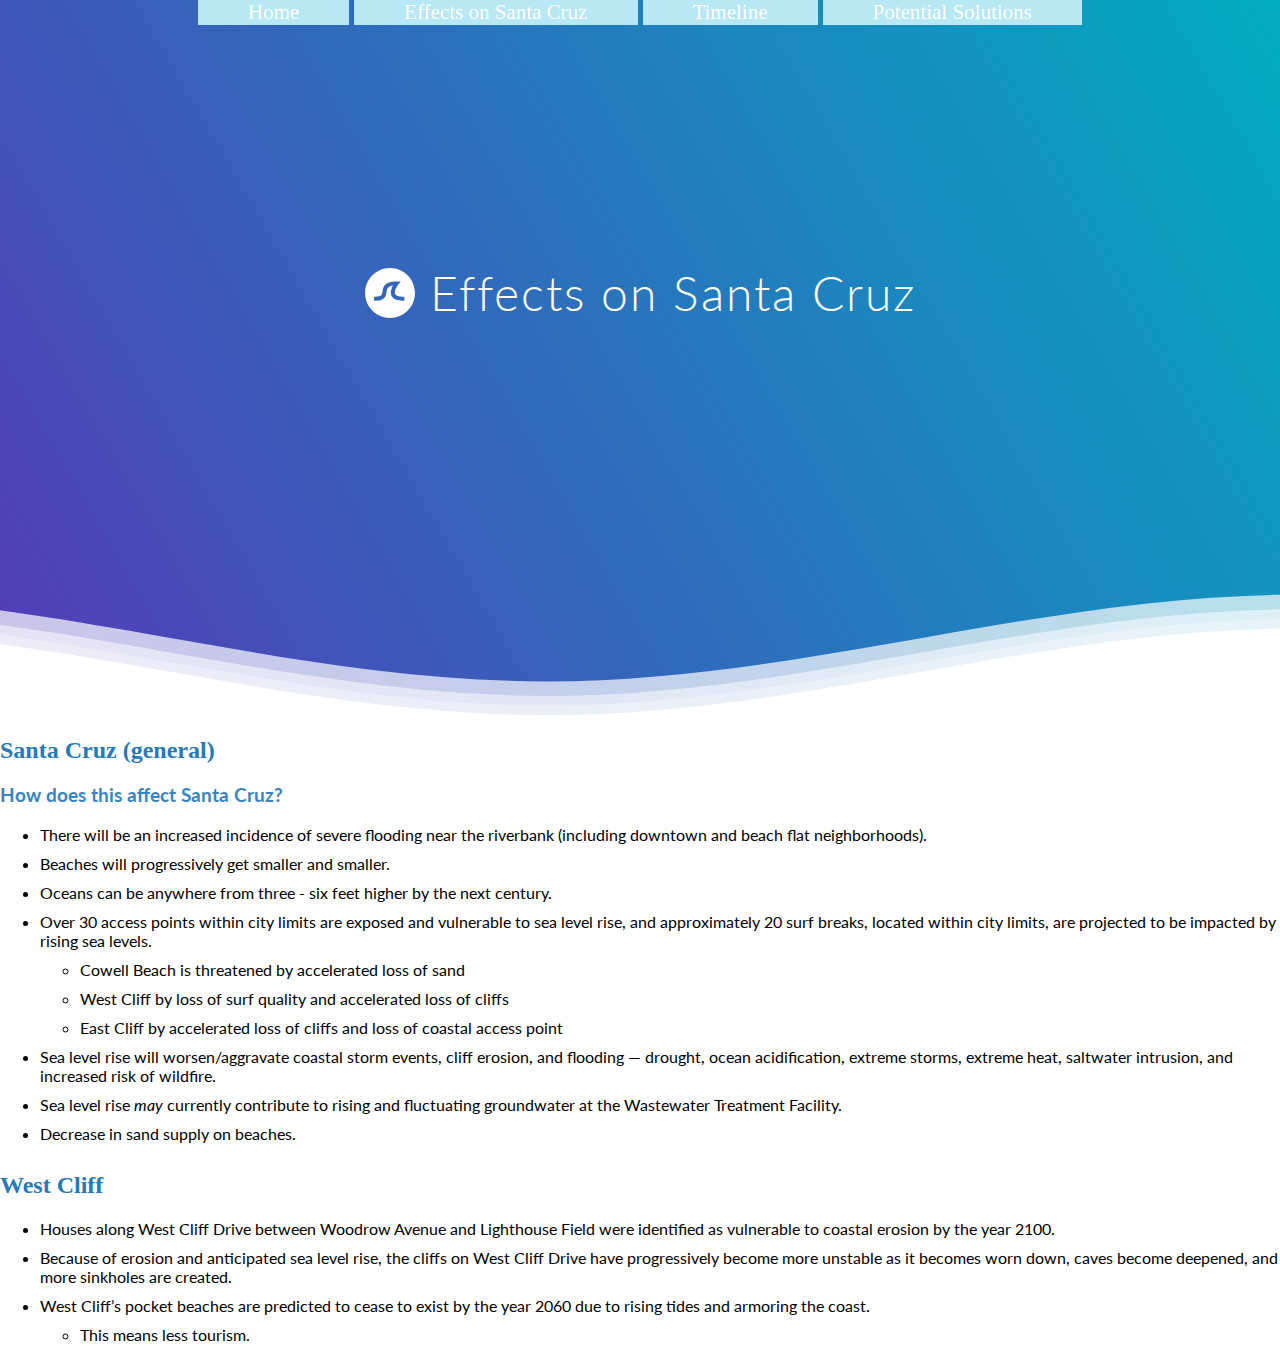
==== effects/index.html @ d3c3b363 "added effects page" ====
<!DOCTYPE html>
<html>
<head>
	<title>Effects on Santa Cruz</title>
			<link rel="stylesheet" type="text/css" href="css/effects.css">
</head>
<body>
    <!--Hey! This is the original version
  of Simple CSS Waves-->

  <div class="header">

  <!--Content before waves-->
  <div class="inner-header flex">
  <!--Just the logo.. Don't mind this-->
  <svg version="1.1" class="logo" baseProfile="tiny" id="Layer_1" xmlns="http://www.w3.org/2000/svg"
  xmlns:xlink="http://www.w3.org/1999/xlink" x="0px" y="0px" viewBox="0 0 500 500" xml:space="preserve">
  <path fill="#FFFFFF" stroke="#000000" stroke-width="10" stroke-miterlimit="10" d="M57,283" />
  <g><path fill="#fff"
  d="M250.4,0.8C112.7,0.8,1,112.4,1,250.2c0,137.7,111.7,249.4,249.4,249.4c137.7,0,249.4-111.7,249.4-249.4
  C499.8,112.4,388.1,0.8,250.4,0.8z M383.8,326.3c-62,0-101.4-14.1-117.6-46.3c-17.1-34.1-2.3-75.4,13.2-104.1
  c-22.4,3-38.4,9.2-47.8,18.3c-11.2,10.9-13.6,26.7-16.3,45c-3.1,20.8-6.6,44.4-25.3,62.4c-19.8,19.1-51.6,26.9-100.2,24.6l1.8-39.7		c35.9,1.6,59.7-2.9,70.8-13.6c8.9-8.6,11.1-22.9,13.5-39.6c6.3-42,14.8-99.4,141.4-99.4h41L333,166c-12.6,16-45.4,68.2-31.2,96.2	c9.2,18.3,41.5,25.6,91.2,24.2l1.1,39.8C390.5,326.2,387.1,326.3,383.8,326.3z" />
  </g>
  </svg>
  <h1>Effects on Santa Cruz</h1>
  </div>

  <!--Waves Container-->
  <div>
  <svg class="waves" xmlns="http://www.w3.org/2000/svg" xmlns:xlink="http://www.w3.org/1999/xlink"
  viewBox="0 24 150 28" preserveAspectRatio="none" shape-rendering="auto">
  <defs>
  <path id="gentle-wave" d="M-160 44c30 0 58-18 88-18s 58 18 88 18 58-18 88-18 58 18 88 18 v44h-352z" />
  </defs>
  <g class="parallax">
  <use xlink:href="#gentle-wave" x="48" y="0" fill="rgba(255,255,255,0.7" />
  <use xlink:href="#gentle-wave" x="48" y="3" fill="rgba(255,255,255,0.5)" />
  <use xlink:href="#gentle-wave" x="48" y="5" fill="rgba(255,255,255,0.3)" />
  <use xlink:href="#gentle-wave" x="48" y="7" fill="#fff" />
  </g>
  </svg>
  </div>
  <!--Waves end-->

  </div>
  <!--Header ends-->
	<ul id = "navigation-bar">
		<li><a href ="../index.html">Home</a></li>
		<li><a href ="../effects/index.html">Effects on Santa Cruz</a></li>
		<li><a href ="../timeline/index.html">Timeline</a></li>
		<li><a href ="../solutions/index.html">Potential Solutions</a></li>

	</ul>
  <div id="general">
    <h2>Santa Cruz (general)</h2>
    <h3>How does this affect Santa Cruz?</h3>
    <ul>
      <li>There will be an increased incidence of severe flooding near the riverbank (including downtown and beach flat neighborhoods).</li>
      <li>Beaches will progressively get smaller and smaller.</li>
      <li>Oceans can be anywhere from three - six feet higher by the next century.</li>
      <li>Over 30 access points within city limits are exposed and vulnerable to sea level rise, and approximately 20 surf breaks, located within city limits, are projected to be impacted by rising sea levels.</li>
        <ul>
          <li>Cowell Beach is threatened by accelerated loss of sand</li>
          <li>West Cliff by loss of surf quality and accelerated loss of cliffs</li>
          <li>East Cliff by accelerated loss of cliffs and loss of coastal access point</li>
        </ul>
      <li>Sea level rise will worsen/aggravate coastal storm events, cliff erosion, and flooding — drought, ocean acidification, extreme storms, extreme heat, saltwater intrusion, and increased risk of wildfire.</li>
      <li>Sea level rise <i>may</i> currently contribute to rising and fluctuating groundwater at the Wastewater Treatment Facility.</li>
      <li>Decrease in sand supply on beaches.</li>
    </ul>
  </div>
  <div id="west_cliff">
    <h2>West Cliff</h2>
    <ul>
      <li>Houses along West Cliff Drive between Woodrow Avenue and Lighthouse Field were identified as vulnerable to coastal erosion by the year 2100.</li>
      <li>Because of erosion and anticipated sea level rise, the cliffs on West Cliff Drive have progressively become more unstable as it becomes worn down, caves become deepened, and more sinkholes are created.</li>
      <li>West Cliff’s pocket beaches are predicted to cease to exist by the year 2060 due to rising tides and armoring the coast.</li>
      <ul><li>This means less tourism.</li></ul>
    </ul>
  </div>
</body>
</html>
---- effects/css/effects.css ----
@import url(https://fonts.googleapis.com/css?family=Lato:300:400);

ul#navigation-bar {
  list-style-type: none;
  margin: 0;
  padding: 0;
  text-align: center;
  overflow: hidden;
  position: fixed;
  top: 0;
  width: 100%;
  font-size: 20px;
  font-family: Segoe Print;
}

ul#navigation-bar li {
  display: inline;
  border-radius: 25px;
}

ul#navigation-bar a {
  padding: 50px;
  background-color: #B7E8F4;
  color: white;
  text-decoration: none;
  font-size: 21px;
}

ul#navigation-bar a:hover {
  color: #968d81;
}

ul#link {
  padding: 8px;
  width: 30%;
  font-size: 10px;
  font-family: Times New Roman;
}

ul#link li {
  border-radius: 5px;
}

ul#link a {
  padding: 10px;
  background-color: #E2F2F6;
  color: black;
  text-decoration: none;
  font-size: 18px;
}

ul#navigation-bar a:hover {
  color: #968d81;
}

body {
  margin:0;
}

h1 {
  font-family: 'Lato', sans-serif;
  font-weight:300;
  letter-spacing: 2px;
  font-size:48px;
}

h2 {
  color: #257abc;
  font-family: Segoe Print;
}

h3 {
  color: #3985bf;
  font-family: 'Lato', sans-serif;
}

p {
  font-family: 'Lato', sans-serif;
  letter-spacing: 1px;
  font-size:14px;
  color: #333333;
}

ul {
  font-family: 'Lato', sans-serif;
}

li {
  padding-bottom: 10px;
}

.header {
  position:relative;
  text-align:center;
  background: linear-gradient(60deg, rgba(84,58,183,1) 0%, rgba(0,172,193,1) 100%);
  color:white;
}
.logo {
  width:50px;
  fill:white;
  padding-right:15px;
  display:inline-block;
  vertical-align: middle;
}

.inner-header {
  height:65vh;
  width:100%;
  margin: 0;
  padding: 0;
}

.flex { /*Flexbox for containers*/
  display: flex;
  justify-content: center;
  align-items: center;
  text-align: center;
}

.waves {
  position:relative;
  width: 100%;
  height:15vh;
  margin-bottom:-7px; /*Fix for safari gap*/
  min-height:100px;
  max-height:150px;
}

.content {
  position:relative;
  height:20vh;
  text-align:center;
  background-color: white;
}

/* Animation */

.parallax > use {
  animation: move-forever 25s cubic-bezier(.55,.5,.45,.5)     infinite;
}
.parallax > use:nth-child(1) {
  animation-delay: -2s;
  animation-duration: 7s;
}
.parallax > use:nth-child(2) {
  animation-delay: -3s;
  animation-duration: 10s;
}
.parallax > use:nth-child(3) {
  animation-delay: -4s;
  animation-duration: 13s;
}
.parallax > use:nth-child(4) {
  animation-delay: -5s;
  animation-duration: 20s;
}
@keyframes move-forever {
  0% {
   transform: translate3d(-90px,0,0);
  }
  100% {
    transform: translate3d(85px,0,0);
  }
}
/*Shrinking for mobile*/
@media (max-width: 768px) {
  .waves {
    height:40px;
    min-height:40px;
  }
  .content {
    height:30vh;
  }
  h1 {
    font-size:24px;
  }
}
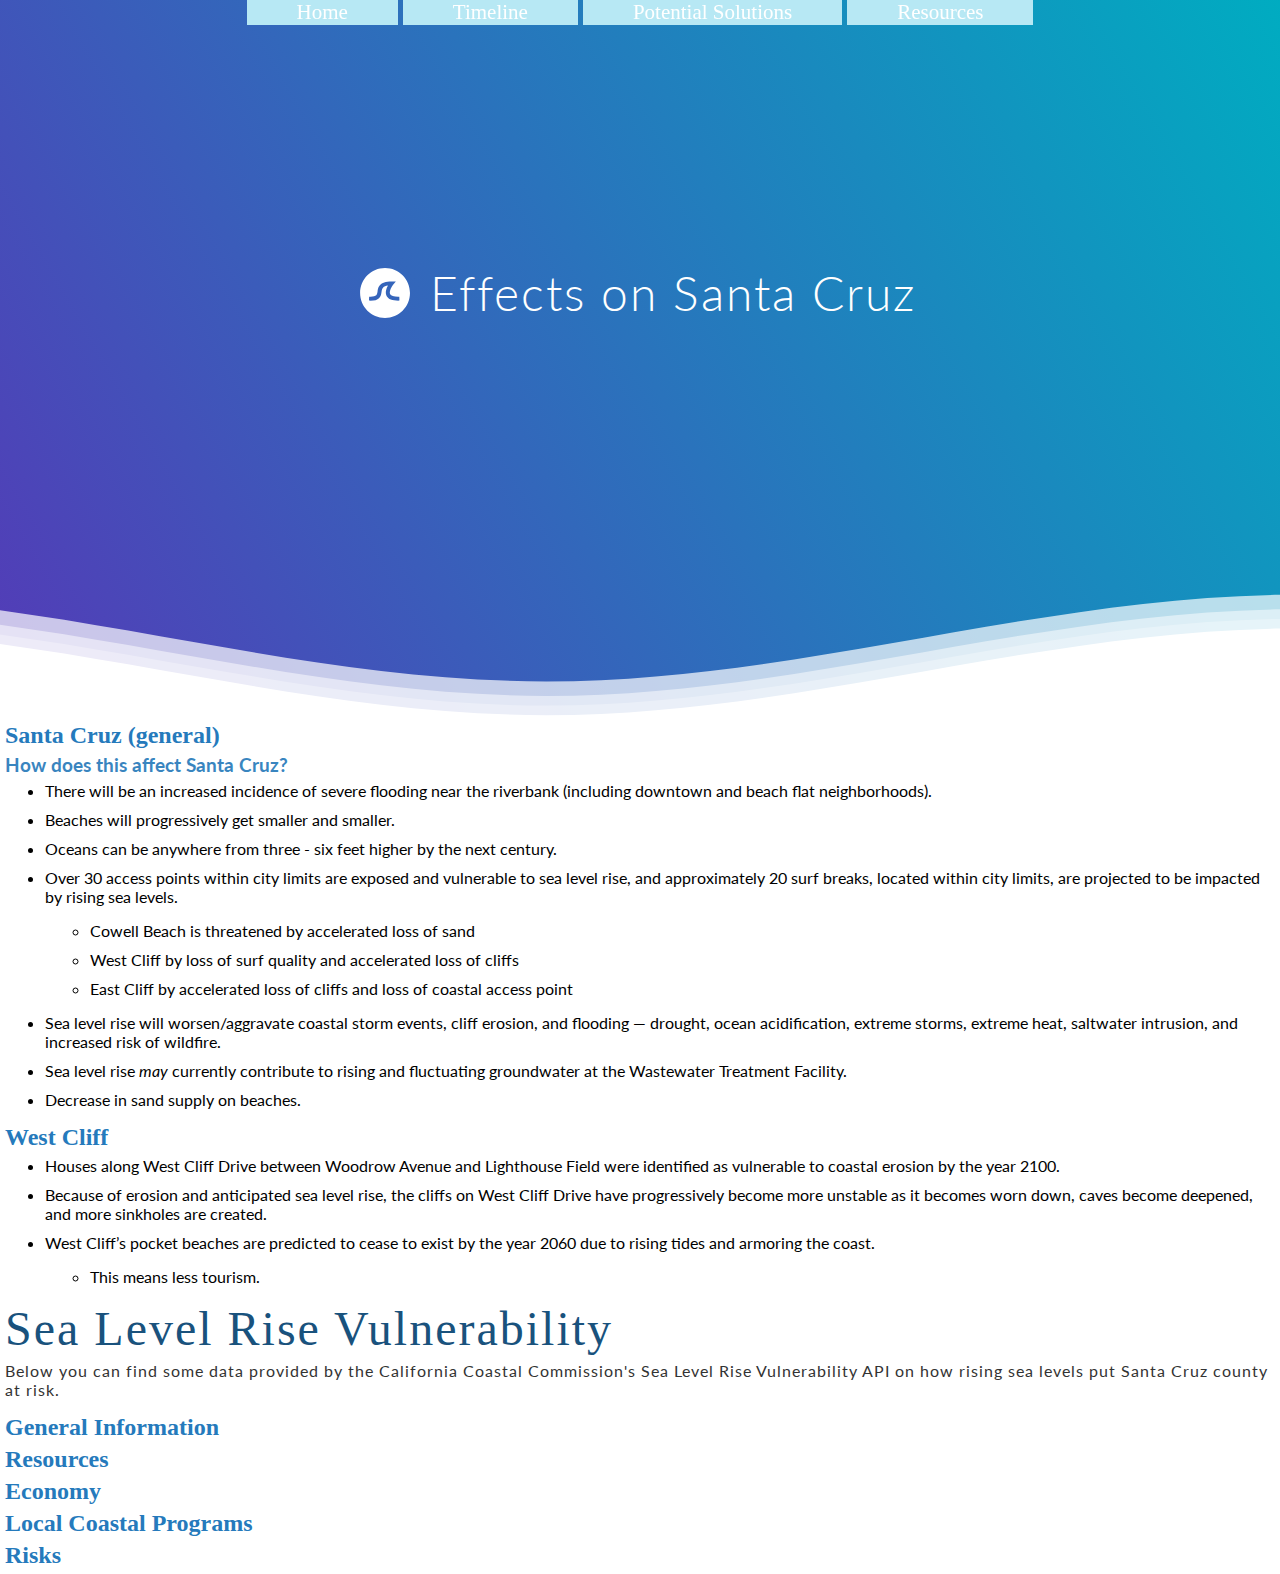
==== commit c771ecf5: "added slr api" ====
--- a/effects/index.html
+++ b/effects/index.html
@@ -3,6 +3,8 @@
 <head>
 	<title>Effects on Santa Cruz</title>
 			<link rel="stylesheet" type="text/css" href="css/effects.css">
+			<script src="js/effects.js"defer></script>
+	    <script src="https://code.jquery.com/jquery-3.4.1.min.js"></script>
 </head>
 <body>
     <!--Hey! This is the original version
@@ -46,9 +48,9 @@
   <!--Header ends-->
 	<ul id = "navigation-bar">
 		<li><a href ="../index.html">Home</a></li>
-		<li><a href ="../effects/index.html">Effects on Santa Cruz</a></li>
 		<li><a href ="../timeline/index.html">Timeline</a></li>
 		<li><a href ="../solutions/index.html">Potential Solutions</a></li>
+		<li><a href ="../resource/index.html">Resources</a></li>
 
 	</ul>
   <div id="general">
@@ -78,5 +80,24 @@
       <ul><li>This means less tourism.</li></ul>
     </ul>
   </div>
+	<div id="slr_vulnerability">
+		<h1 id="slr">Sea Level Rise Vulnerability</h1>
+		<p>Below you can find some data provided by the California Coastal Commission's Sea Level Rise Vulnerability API on how rising sea levels put Santa Cruz county at risk.</p>
+		<div id="general_info">
+			<h2>General Information</h2>
+		</div>
+		<div id="resources">
+			<h2>Resources</h2>
+		</div>
+		<div id="economy">
+			<h2>Economy</h2>
+		</div>
+		<div id="lcps">
+			<h2>Local Coastal Programs</h2>
+		</div>
+		<div id="risks">
+			<h2>Risks</h2>
+		</div>
+	</div>
 </body>
 </html>
--- a/effects/css/effects.css
+++ b/effects/css/effects.css
@@ -57,32 +57,44 @@
   margin:0;
 }
 
+#slr {
+  color: #19527D;
+  font-family: Segoe Print;
+  margin: 5px;
+}
+
 h1 {
   font-family: 'Lato', sans-serif;
   font-weight:300;
   letter-spacing: 2px;
   font-size:48px;
+  margin: 5px;
 }
 
 h2 {
   color: #257abc;
   font-family: Segoe Print;
+  margin: 5px;
 }
 
 h3 {
   color: #3985bf;
   font-family: 'Lato', sans-serif;
+  margin: 5px;
 }
 
 p {
   font-family: 'Lato', sans-serif;
   letter-spacing: 1px;
-  font-size:14px;
+  font-size:16px;
   color: #333333;
+  margin: 5px;
+  padding-bottom: 10px;
 }
 
 ul {
   font-family: 'Lato', sans-serif;
+  margin: 5px;
 }
 
 li {
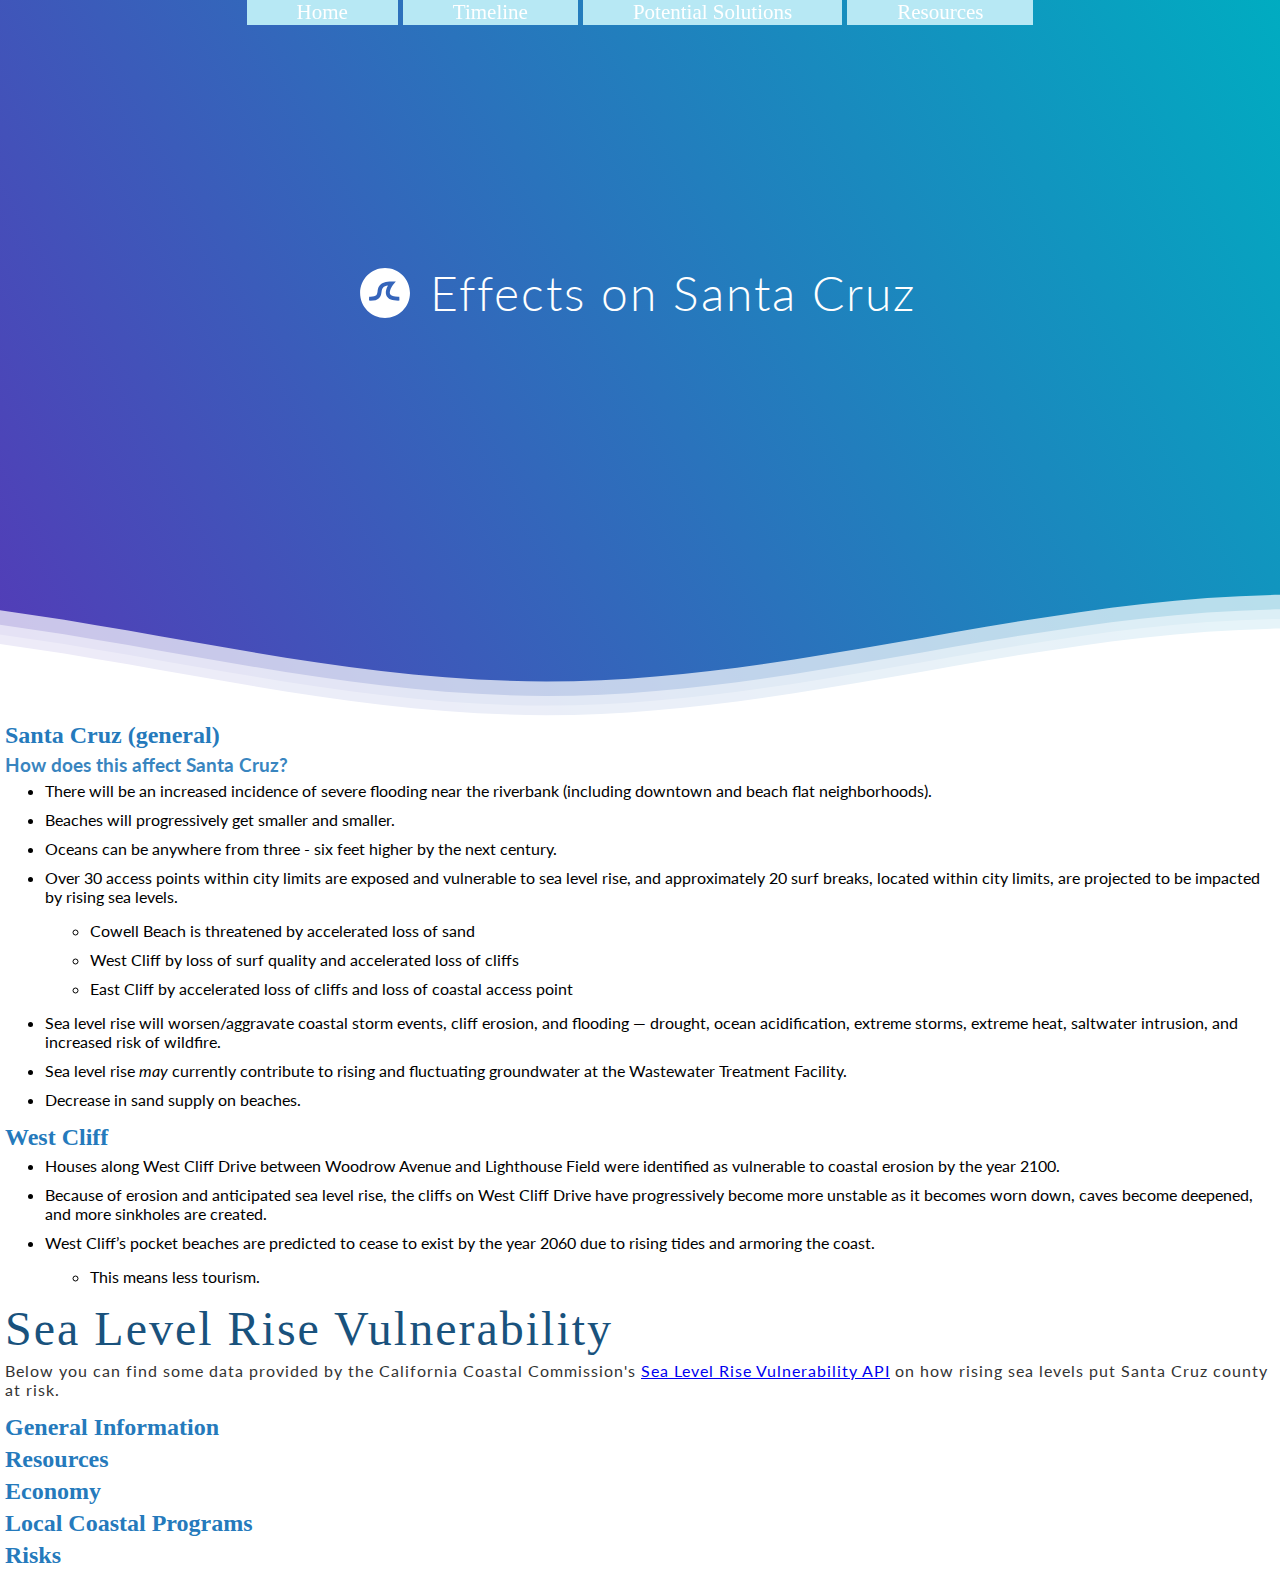
==== commit df9e78ed: "added link to api" ====
--- a/effects/index.html
+++ b/effects/index.html
@@ -82,7 +82,7 @@
   </div>
 	<div id="slr_vulnerability">
 		<h1 id="slr">Sea Level Rise Vulnerability</h1>
-		<p>Below you can find some data provided by the California Coastal Commission's Sea Level Rise Vulnerability API on how rising sea levels put Santa Cruz county at risk.</p>
+		<p>Below you can find some data provided by the California Coastal Commission's <a href="https://www.coastal.ca.gov/open-data/api-docs/">Sea Level Rise Vulnerability API</a> on how rising sea levels put Santa Cruz county at risk.</p>
 		<div id="general_info">
 			<h2>General Information</h2>
 		</div>
